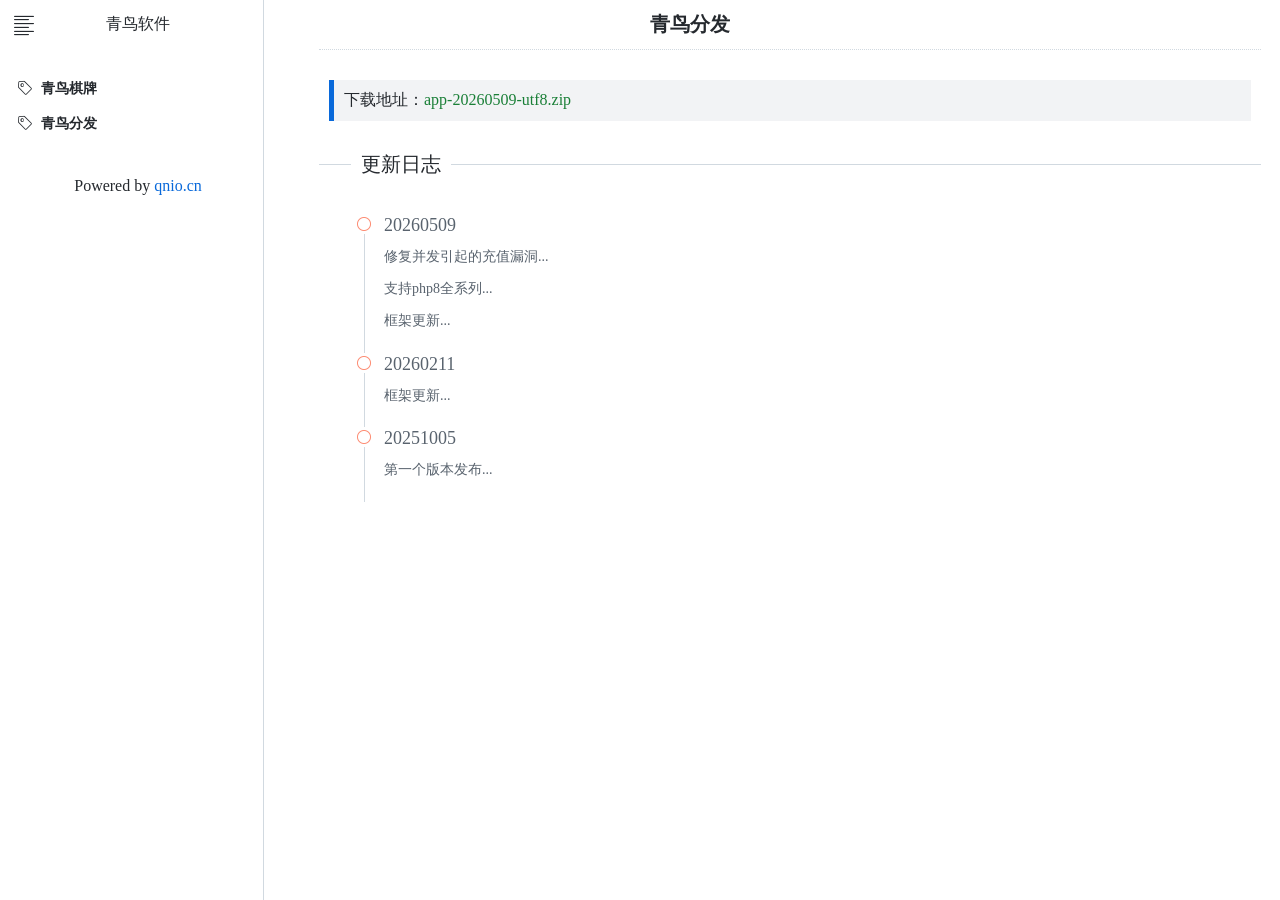
==== app.html @ 32e5f545 "Add files via upload" ====
<!DOCTYPE html>
<html lang="zh-cn">
<head>
<meta charset="utf-8">
<meta name="viewport" content="width=device-width,initial-scale=1,maximum-scale=1,user-scalable=0">
<meta name="keywords" content="青鸟棋牌,青鸟分发">
<meta name="description" content="应用分发|APP托管|安卓封装|APP打包|PHP棋牌游戏|麻将|斗地主|诈金花|德州扑克">
<title>青鸟软件</title>
<script type="text/javascript" src="jquery.js"></script>
<script type="text/javascript" src="index.js"></script>
<link href="index.css" rel="stylesheet" type="text/css">
</head>
<body>
	<div class="toggle" onclick="lib.toggle()">
		<i class="layui-icon layui-icon-bar"></i>
	</div>
	<div class="menu">
		<p>青鸟软件</p>
		<ul>
			<li onclick="location.href='index.html'">
				<i class="layui-icon layui-icon-note"></i>
				<span>青鸟棋牌</span>
			</li>
			<li onclick="location.href='app.html'">
				<i class="layui-icon layui-icon-note"></i>
				<span>青鸟分发</span>
			</li>
		</ul>
		<p>Powered by <a href="//qnio.cn" target="_blank">qnio.cn</a></p>
	</div>
	<div class="content">
		<h1>青鸟分发</h1>
		<blockquote class="layui-elem-quote">下载地址：<a href="https://gitee.com/qnio-cn/php/releases/download/app/app-20260509-utf8.zip">app-20260509-utf8.zip</a></blockquote>
		<fieldset class="layui-elem-field">
			<legend>更新日志</legend>
		</fieldset>
		<ul>
			<li class="layui-timeline-item">
				<i class="layui-icon layui-timeline-axis"></i>
				<div class="layui-text">
					<h3>20260509</h3>
					<p>修复并发引起的充值漏洞...</p>
					<p>支持php8全系列...</p>
					<p>框架更新...</p>
				</div>
			</li>
			<li class="layui-timeline-item">
				<i class="layui-icon layui-timeline-axis"></i>
				<div class="layui-text">
					<h3>20260211</h3>
					<p>框架更新...</p>
				</div>
			</li>
			<li class="layui-timeline-item">
				<i class="layui-icon layui-timeline-axis"></i>
				<div class="layui-text">
					<h3>20251005</h3>
					<p>第一个版本发布...</p>
				</div>
			</li>
		</ul>
	</div>
</body>
</html>
---- index.css ----
a{text-decoration:none}.toggle{position:fixed;z-index:9;left:14px;top:14px;cursor:pointer}.toggle>i{font-size:20px;color:#25292e}.menu{position:fixed;z-index:1;width:240px;height:100%;margin-top:-25px;padding:15px 5px 15px 10px;border-right:1px solid #d1d9e0;background:#fff}.menu>p{color:#25292e;text-align:center}.menu>p>a{color:#0969da}.menu>ul{padding:15px 0 15px 0}.menu>ul>li{margin:10px 0;font-size:14px;font-weight:700;list-style:none;cursor:pointer}.menu>ul>li:hover,.menu>ul>li:active{background:#818b9826;border-radius:10px}.menu>ul>li>i{color:#25292e;padding-right:5px;font-weight:200}.menu>ul>li>span{line-height:25px;color:#25292e}.content{margin-left:300px;padding:11px}.content>h1{margin-top:-20px;margin-bottom:20px;text-align:center;font-size:20px;color:#25292e;border-bottom:1px dotted #d1d9e0;line-height:50px;text-indent:-200px}@font-face{font-family:layui-icon;src:url("index.woff") format("woff")}.layui-icon{font-family:layui-icon;font-style:normal}.layui-icon-bar:before{content:"\e649"}.layui-icon-note:before{content:"\e66e"}.layui-elem-quote{margin:10px;margin-top:30px;padding:10px;color:#25292e;border-left:5px solid #0969da;background-color:#818b981a;word-wrap:break-word}.layui-elem-quote>a{color:#1a7f37}.layui-elem-field{margin:10px 0 20px;margin-top:30px;border-width:1px 0 0;border-color:#d1d9e0}.layui-elem-field>legend{padding:0 10px;margin-left:20px;font-size:20px;color:#25292e}.layui-timeline-item{position:relative;padding-bottom:10px;list-style:none}.layui-timeline-item:before{content:"";position:absolute;left:5px;width:1px;height:100%;background-color:#d1d9e0}.layui-timeline-axis{position:absolute;left:-5px;width:20px;line-height:20px;background-color:#fff;color:#fd8c73;text-align:center}.layui-text{padding-left:25px;line-height:1.6;font-size:14px;color:#59636e}.layui-text>h3{margin:0;line-height:22px;font-weight:400;font-size:18px}.layui-text>p{margin:10px 0}@media(max-width:767px){.menu{display:none}.content{margin-left:0}.content>h1{text-indent:0}}
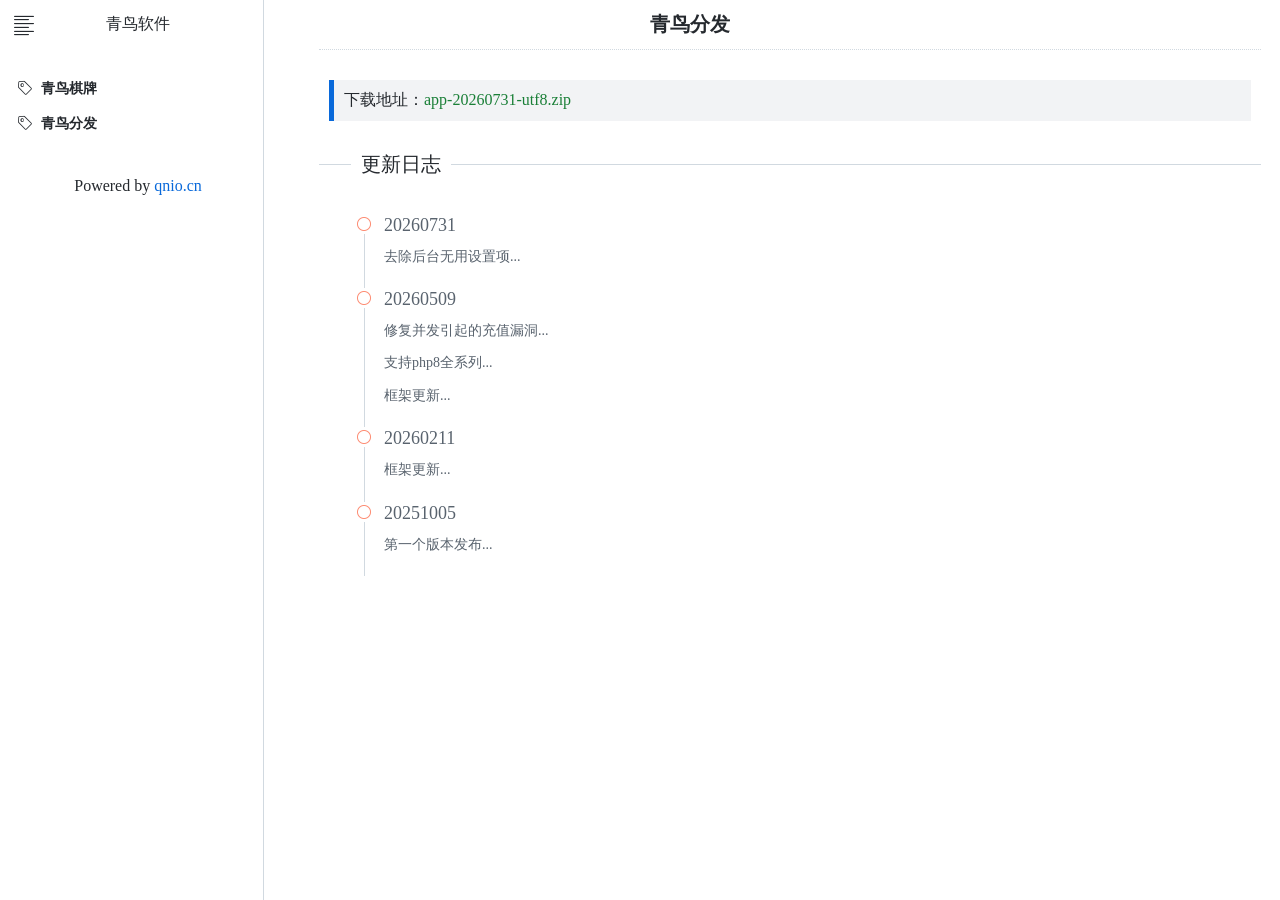
==== commit 52fd9461: "Update app.html" ====
--- a/app.html
+++ b/app.html
@@ -3,8 +3,7 @@
 <head>
 <meta charset="utf-8">
 <meta name="viewport" content="width=device-width,initial-scale=1,maximum-scale=1,user-scalable=0">
-<meta name="keywords" content="青鸟棋牌,青鸟分发">
-<meta name="description" content="应用分发|APP托管|安卓封装|APP打包|PHP棋牌游戏|麻将|斗地主|诈金花|德州扑克">
+<meta name="description" content="应用分发|APP托管|APK打包|IPA上传|PHP棋牌游戏|麻将|斗地主|诈金花|德州扑克">
 <title>青鸟软件</title>
 <script type="text/javascript" src="jquery.js"></script>
 <script type="text/javascript" src="index.js"></script>
@@ -30,11 +29,18 @@
 	</div>
 	<div class="content">
 		<h1>青鸟分发</h1>
-		<blockquote class="layui-elem-quote">下载地址：<a href="https://gitee.com/qnio-cn/php/releases/download/app/app-20260509-utf8.zip">app-20260509-utf8.zip</a></blockquote>
+		<blockquote class="layui-elem-quote">下载地址：<a href="https://gitee.com/qnio-cn/php/releases/download/app/app-20260731-utf8.zip">app-20260731-utf8.zip</a></blockquote>
 		<fieldset class="layui-elem-field">
 			<legend>更新日志</legend>
 		</fieldset>
 		<ul>
+			<li class="layui-timeline-item">
+				<i class="layui-icon layui-timeline-axis"></i>
+				<div class="layui-text">
+					<h3>20260731</h3>
+					<p>去除后台无用设置项...</p>
+				</div>
+			</li>
 			<li class="layui-timeline-item">
 				<i class="layui-icon layui-timeline-axis"></i>
 				<div class="layui-text">
@@ -61,4 +67,4 @@
 		</ul>
 	</div>
 </body>
-</html>+</html>
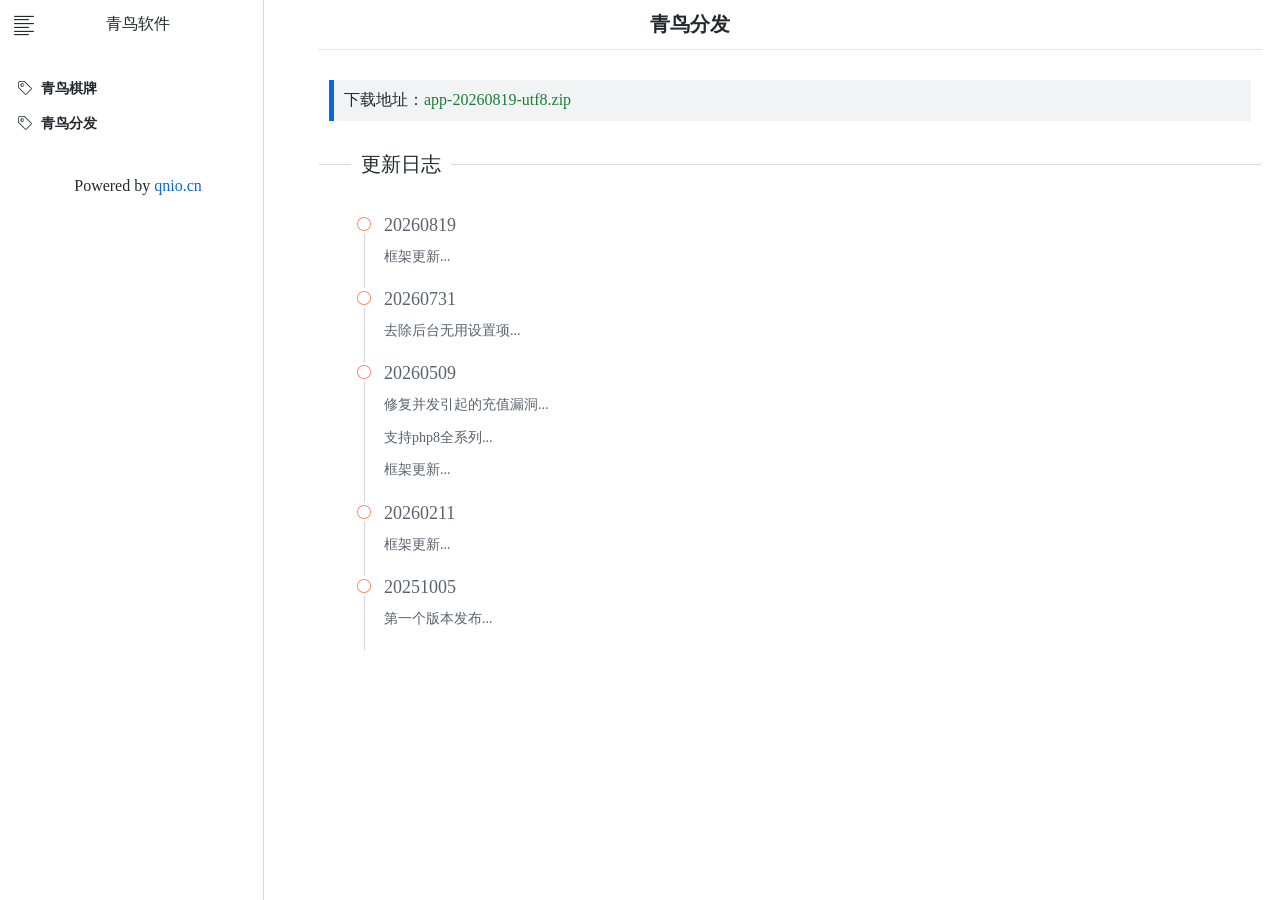
==== commit 54a4fbfd: "Update app.html" ====
--- a/app.html
+++ b/app.html
@@ -29,11 +29,18 @@
 	</div>
 	<div class="content">
 		<h1>青鸟分发</h1>
-		<blockquote class="layui-elem-quote">下载地址：<a href="https://gitee.com/qnio-cn/php/releases/download/app/app-20260731-utf8.zip">app-20260731-utf8.zip</a></blockquote>
+		<blockquote class="layui-elem-quote">下载地址：<a href="https://gitee.com/qnio-cn/php/releases/download/app/app-20260819-utf8.zip">app-20260819-utf8.zip</a></blockquote>
 		<fieldset class="layui-elem-field">
 			<legend>更新日志</legend>
 		</fieldset>
 		<ul>
+			<li class="layui-timeline-item">
+				<i class="layui-icon layui-timeline-axis"></i>
+				<div class="layui-text">
+					<h3>20260819</h3>
+					<p>框架更新...</p>
+				</div>
+			</li>
 			<li class="layui-timeline-item">
 				<i class="layui-icon layui-timeline-axis"></i>
 				<div class="layui-text">
